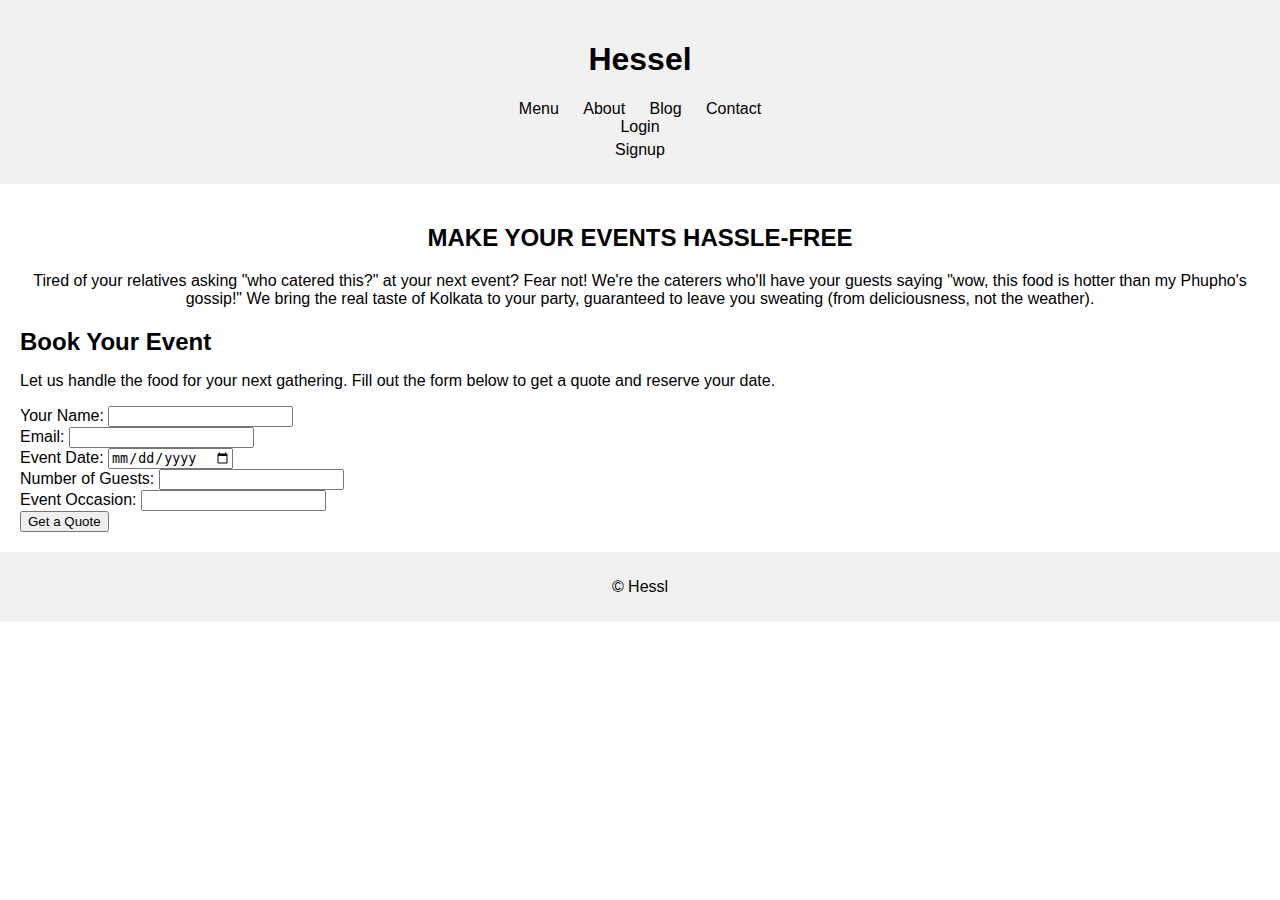
==== index.html @ a786975b "basic website frontend: v-1.0.0" ====
<!DOCTYPE html>
<html lang="en">
<head>
  <meta charset="UTF-8">
  <meta name="viewport" content="width=device-width, initial-scale=1.0">
  <title>Hessel</title>
  <link rel="stylesheet" href="style.css">
</head>
<body>
  <header>
    <h1>Hessel</h1>
    <nav>
      <a href="menu.html">Menu</a>
      <a href="about.html">About</a>
      <a href="blog.html">Blog</a>
      <a href="contact.html">Contact</a>
      <ul class="auth">  <li><a href="login.html">Login</a></li>
        <li><a href="signup.html">Signup</a></li>
      </ul>
    </nav>
  </header>

  <main>
    <section class="hero">
      <h2>MAKE YOUR EVENTS HASSLE-FREE</h2>
      <p>Tired of your relatives asking "who catered this?" at your next event? Fear not! We're the caterers who'll have your guests saying "wow, this food is hotter than my Phupho's gossip!" We bring the real taste of Kolkata to your party, guaranteed to leave you sweating (from deliciousness, not the weather).</p>
      </section>

    <section class="reservation">  <h2>Book Your Event</h2>
      <p>Let us handle the food for your next gathering. Fill out the form below to get a quote and reserve your date.</p>
      <form action="reservation.php" method="post">  <label for="name">Your Name:</label>
        <input type="text" id="name" name="name" required>
        <br>
        <label for="email">Email:</label>
        <input type="email" id="email" name="email" required>
        <br>
        <label for="event_date">Event Date:</label>
        <input type="date" id="event_date" name="event_date" required>
        <br>
        <label for="guests">Number of Guests:</label>
        <input type="number" id="guests" name="guests" min="1" required>
        <br>
        <label for="occasion">Event Occasion:</label>
        <input type="text" id="occasion" name="occasion">  <br>
        <button type="submit">Get a Quote</button>
      </form>
    </section>
  </main>

  <footer>
    <p>&copy; Hessl</p>
  </footer>
</body>
</html>
---- style.css ----
body {
    font-family: sans-serif;
    margin: 0;
    padding: 0;
  }
  
  header {
    background-color: #f1f1f1;
    padding: 20px;
  }
  
  h1 {
    text-align: center;
  }
  
  nav {
    text-align: center;
  }
  
  nav a {
    display: inline-block;
    margin: 0 10px;
    text-decoration: none;
    color: black;
  }
  
  nav a:hover {
    color: #007bff;
  }
  
  main {
    padding: 20px;
  }
  
  h2 {
    margin-bottom: 10px;
  }
  
  ul {
    list-style-type: none;
    margin: 0;
    padding: 0;
  }
  
  li {
    margin-bottom: 5px;
  }
  
  .hero {
    text-align: center;
  }
  
  .hero h2 {
    margin-bottom: 20px;
  }
  
  footer {
    background-color: #f1f1f1;
    text-align: center;
    padding: 10px;
  }
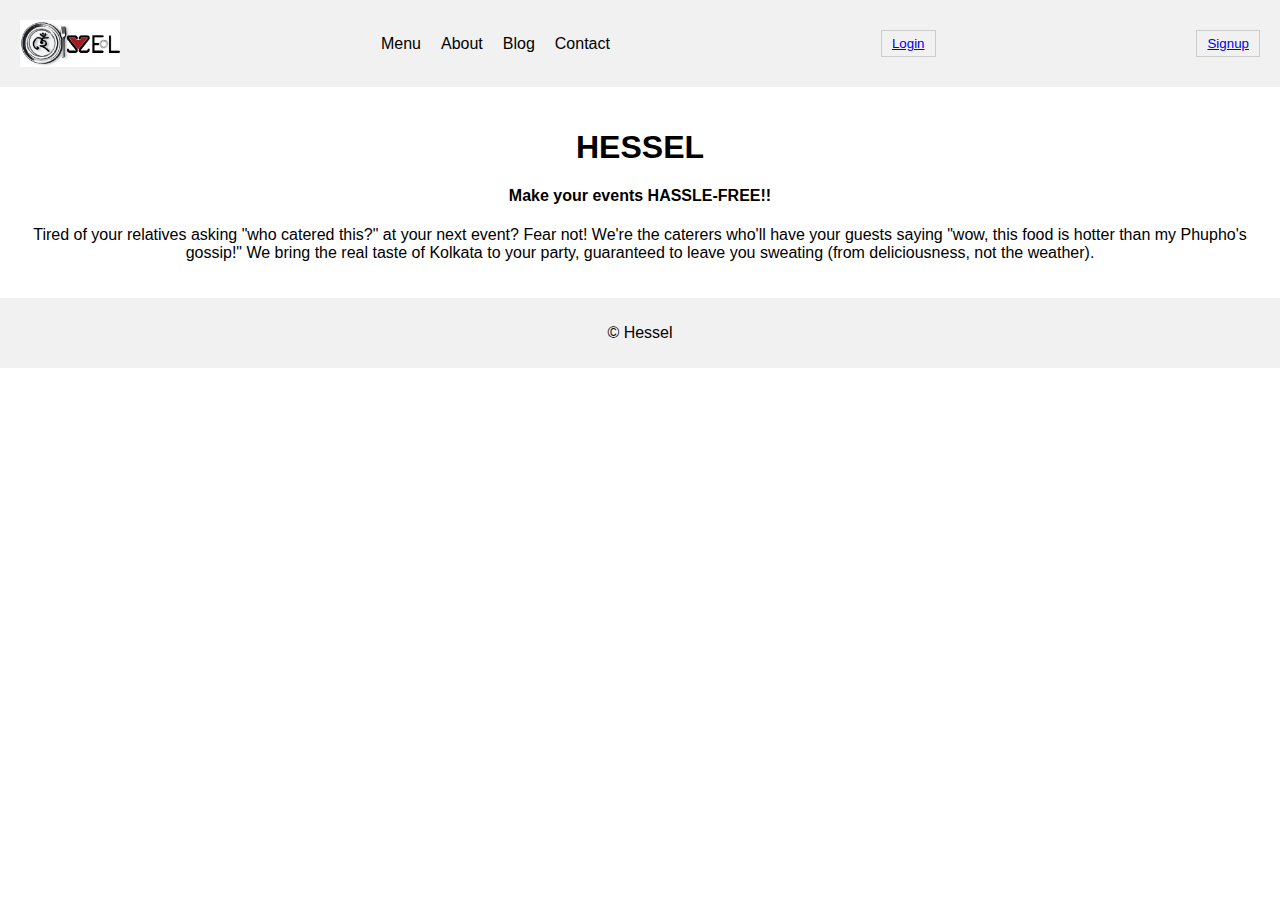
==== commit 981e8887: "modifing navbar" ====
--- a/index.html
+++ b/index.html
@@ -4,29 +4,41 @@
   <meta charset="UTF-8">
   <meta name="viewport" content="width=device-width, initial-scale=1.0">
   <title>Hessel</title>
+  <link href="https://cdn.jsdelivr.net/npm/bootstrap@5.1.3/dist/css/bootstrap.min.css" rel="stylesheet" integrity="sha384-1BmE4kWBq78iYhFldvKuhfTAU6auU8tT94WrHftjDbrCEXSU1oBoqyl2QvZ6jIW3" crossorigin="anonymous">
   <link rel="stylesheet" href="style.css">
 </head>
 <body>
-  <header>
+  <!-- <header class="header-container">
     <h1>Hessel</h1>
     <nav>
       <a href="menu.html">Menu</a>
       <a href="about.html">About</a>
       <a href="blog.html">Blog</a>
       <a href="contact.html">Contact</a>
-      <ul class="auth">  <li><a href="login.html">Login</a></li>
-        <li><a href="signup.html">Signup</a></li>
-      </ul>
     </nav>
+    <button class="auth-btn"><a href="login.html">Login</a></button>
+    <button class="auth-btn"><a href="signup.html">Signup</a></button>
+    
+  </header> -->
+  <header class="header-container">
+    <img src="Requirements\hesselBG.jpg" alt="Hessel Logo" class="logo"> <nav class="mx-auto">  
+      <a href="menu.html">Menu</a>
+      <a href="about.html">About</a>
+      <a href="blog.html">Blog</a>
+      <a href="contact.html">Contact</a>
+    </nav>
+    <button class="auth-btn"><a href="login.html">Login</a></button>
+    <button class="auth-btn"><a href="signup.html">Signup</a></button>
   </header>
 
   <main>
-    <section class="hero">
-      <h2>MAKE YOUR EVENTS HASSLE-FREE</h2>
+    <section class="welcome">
+      <h1>HESSEL</h1>
+      <h4>Make your events HASSLE-FREE!!</h4>
       <p>Tired of your relatives asking "who catered this?" at your next event? Fear not! We're the caterers who'll have your guests saying "wow, this food is hotter than my Phupho's gossip!" We bring the real taste of Kolkata to your party, guaranteed to leave you sweating (from deliciousness, not the weather).</p>
       </section>
-
-    <section class="reservation">  <h2>Book Your Event</h2>
+<!-- Reservation form: later -->
+    <!-- <section class="reservation">  <h2>Book Your Event</h2>
       <p>Let us handle the food for your next gathering. Fill out the form below to get a quote and reserve your date.</p>
       <form action="reservation.php" method="post">  <label for="name">Your Name:</label>
         <input type="text" id="name" name="name" required>
@@ -44,11 +56,12 @@
         <input type="text" id="occasion" name="occasion">  <br>
         <button type="submit">Get a Quote</button>
       </form>
-    </section>
+    </section> -->
+
   </main>
 
   <footer>
-    <p>&copy; Hessl</p>
+    <p>&copy; Hessel</p>
   </footer>
 </body>
 </html>
--- a/style.css
+++ b/style.css
@@ -2,61 +2,91 @@
     font-family: sans-serif;
     margin: 0;
     padding: 0;
-  }
-  
-  header {
+}
+.header-container {
+    display: flex;
+    justify-content: space-between;
+    align-items: center;
     background-color: #f1f1f1;
     padding: 20px;
-  }
+}  
+
+.logo {
+    width: 100px; /* Adjust logo width as needed */
+    height: auto;
+}
   
-  h1 {
+h1 {
     text-align: center;
-  }
+}
+
+h2 {
+    margin-bottom: 10px;
+}
   
-  nav {
-    text-align: center;
-  }
+nav {
+    display: flex;  /* Makes navigation items behave as a row */
+    justify-content: center;  /* Centers navigation links */
+    align-items: center; /* Vertically centers navigation links */
+}
   
-  nav a {
+nav a {
     display: inline-block;
     margin: 0 10px;
     text-decoration: none;
     color: black;
-  }
+}
   
-  nav a:hover {
+nav a:hover {
     color: #007bff;
-  }
+}
   
-  main {
+main {
     padding: 20px;
-  }
+}
+
   
-  h2 {
-    margin-bottom: 10px;
-  }
-  
-  ul {
+ul {
     list-style-type: none;
     margin: 0;
     padding: 0;
-  }
+}
   
-  li {
+li {
     margin-bottom: 5px;
-  }
+}
   
-  .hero {
+.auth-btn {
+    background-color: transparent;  /* adjust background color */
+    border: 1px solid #ccc;  /* adjust border */
+    color: #000;  /* adjust text color */
+    padding: 5px 10px;  /* adjust padding */
+    margin-left: 10px;  /* adjust spacing */
+    cursor: pointer;  /* indicates clickable element */
+}
+  
+.auth-btn:hover {
+    background-color: #f2f2f2;  /* adjust hover background color */
+}
+
+.auth {
+    float: right;
+    list-style: none;  /* removes default bullet points */
+    margin: 0;  /* removes default margin */
+    padding: 0;  /* removes default padding */
+}
+
+.welcome {
     text-align: center;
-  }
+}
   
-  .hero h2 {
+.welcome h2 {
     margin-bottom: 20px;
-  }
+}
   
-  footer {
+footer {
     background-color: #f1f1f1;
     text-align: center;
     padding: 10px;
-  }
+}
   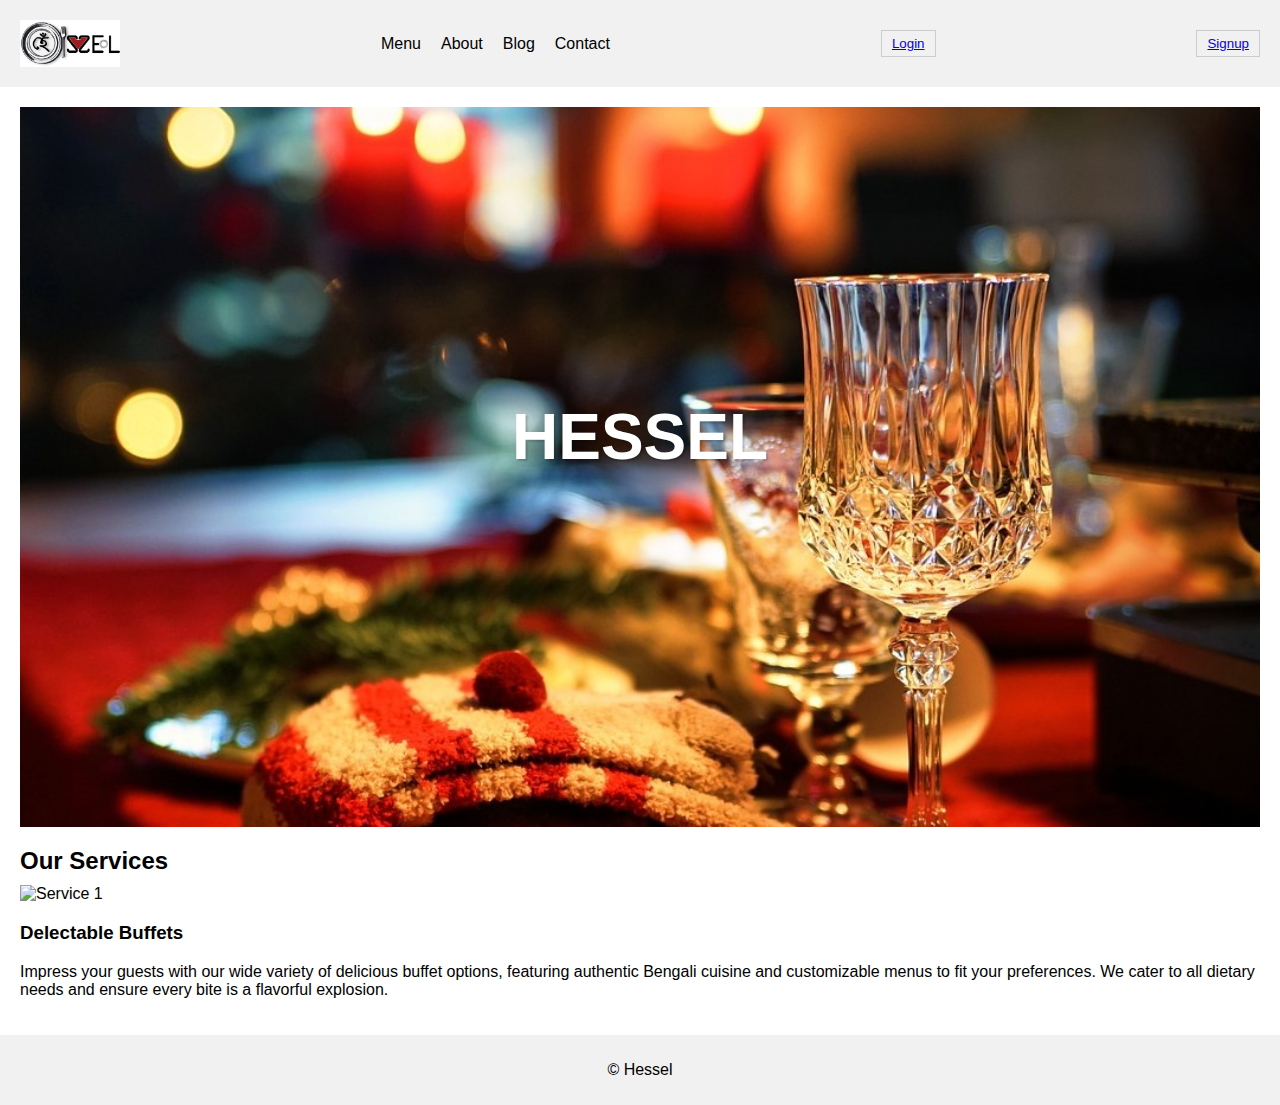
==== commit a7cec31f: "v1-background pic added" ====
--- a/index.html
+++ b/index.html
@@ -8,20 +8,8 @@
   <link rel="stylesheet" href="style.css">
 </head>
 <body>
-  <!-- <header class="header-container">
-    <h1>Hessel</h1>
-    <nav>
-      <a href="menu.html">Menu</a>
-      <a href="about.html">About</a>
-      <a href="blog.html">Blog</a>
-      <a href="contact.html">Contact</a>
-    </nav>
-    <button class="auth-btn"><a href="login.html">Login</a></button>
-    <button class="auth-btn"><a href="signup.html">Signup</a></button>
-    
-  </header> -->
   <header class="header-container">
-    <img src="Requirements\hesselBG.jpg" alt="Hessel Logo" class="logo"> <nav class="mx-auto">  
+    <img src="Requirements\logo\hesselBG.jpg" alt="Hessel Logo" class="logo"> <nav class="mx-auto">  
       <a href="menu.html">Menu</a>
       <a href="about.html">About</a>
       <a href="blog.html">Blog</a>
@@ -32,10 +20,38 @@
   </header>
 
   <main>
-    <section class="welcome">
+    <!-- <section class="welcome">
       <h1>HESSEL</h1>
       <h4>Make your events HASSLE-FREE!!</h4>
       <p>Tired of your relatives asking "who catered this?" at your next event? Fear not! We're the caterers who'll have your guests saying "wow, this food is hotter than my Phupho's gossip!" We bring the real taste of Kolkata to your party, guaranteed to leave you sweating (from deliciousness, not the weather).</p>
+    </section> -->
+
+    <!-- This section displays a background image to visually separate sections -->
+    <div class="background-hessel" style="background-image: url('Requirements/bgimg/bgd.jpg');">
+      <div class="bg-overlay d-flex justify-content-center align-items-center">
+        <h1>HESSEL</h1>
+      </div>
+      <div class="bg-overlay-tagline d-flex justify-content-center align-items-center">
+        <h4>Make your events HASSLE-FREE!!</h4>
+      </div>
+
+    </div>
+
+
+    <section class="services-section">
+        <h2>Our Services</h2>
+        <div class="container">
+          <div class="row">
+            <div class="col-md-6">  <div class="service-container">
+                <img src="Requirements/pi1zza&wine.jpg" alt="Service 1" class="service-image">
+                <div class="service-description">
+                  <h3>Delectable Buffets</h3>
+                  <p>Impress your guests with our wide variety of delicious buffet options, featuring authentic Bengali cuisine and customizable menus to fit your preferences. We cater to all dietary needs and ensure every bite is a flavorful explosion.</p>
+                </div>
+              </div>
+            </div>
+            </div>
+        </div>
       </section>
 <!-- Reservation form: later -->
     <!-- <section class="reservation">  <h2>Book Your Event</h2>
--- a/style.css
+++ b/style.css
@@ -18,7 +18,30 @@
   
 h1 {
     text-align: center;
+    font-size: 4rem;
 }
+
+.background-hessel {
+    display: flex;
+    flex-direction: column;
+    justify-content: center;
+    align-items: center;
+    height: 100%;
+}
+
+.bg-overlay,.bg-overlay-tagline{
+    /* position: absolute; */
+    width: 200%;
+    height: 100%;
+    border-color: rgba(0,0,0,rgba(0,0,0,.2));
+}
+
+/* .bg-overlay-tagline{
+    position: absolute;
+    width: 100%;
+    height: 100%;
+    border-color: rgba(0,0,0,rgba(0,0,0,.2));
+} */
 
 h2 {
     margin-bottom: 10px;
@@ -45,17 +68,14 @@
     padding: 20px;
 }
 
-  
-ul {
-    list-style-type: none;
-    margin: 0;
-    padding: 0;
+.background-hessel{
+    background-size: cover;
+    min-height: 80vh;
+    position: relative;
+    color: white;
+    text-shadow: 2px 2px 2px rgba(0,0,0,.2);
 }
-  
-li {
-    margin-bottom: 5px;
-}
-  
+
 .auth-btn {
     background-color: transparent;  /* adjust background color */
     border: 1px solid #ccc;  /* adjust border */
@@ -76,13 +96,13 @@
     padding: 0;  /* removes default padding */
 }
 
-.welcome {
+/* .welcome {
     text-align: center;
 }
   
 .welcome h2 {
     margin-bottom: 20px;
-}
+} */
   
 footer {
     background-color: #f1f1f1;
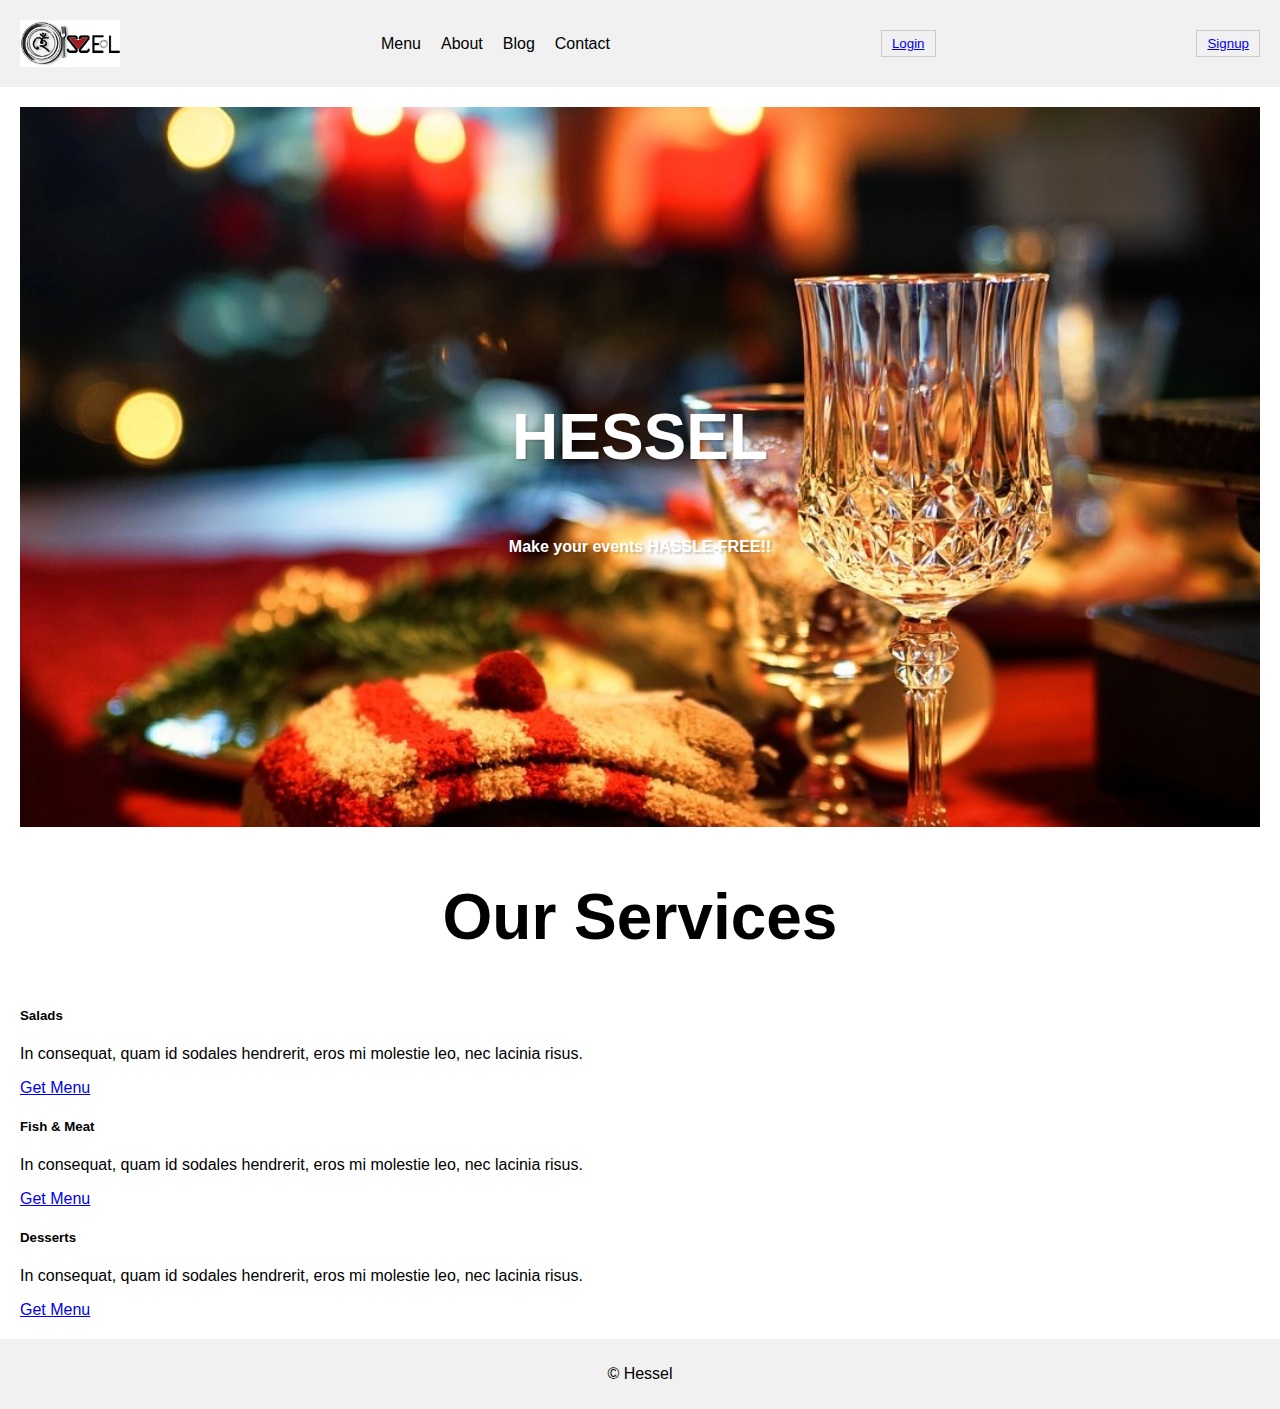
==== commit 783be3f7: "this verion is generic usecase for other websites:v2.0.0:added our services" ====
--- a/index.html
+++ b/index.html
@@ -40,18 +40,38 @@
 
     <section class="services-section">
         <h2>Our Services</h2>
-        <div class="container">
+        <div class="container mt-5">
           <div class="row">
-            <div class="col-md-6">  <div class="service-container">
-                <img src="Requirements/pi1zza&wine.jpg" alt="Service 1" class="service-image">
-                <div class="service-description">
-                  <h3>Delectable Buffets</h3>
-                  <p>Impress your guests with our wide variety of delicious buffet options, featuring authentic Bengali cuisine and customizable menus to fit your preferences. We cater to all dietary needs and ensure every bite is a flavorful explosion.</p>
+            <div class="col-sm-4 mb-3">
+              <div class="card">
+                <div class="card-body">
+                  <h5 class="card-title">Salads</h5>
+                  <p class="card-text">In consequat, quam id sodales hendrerit, eros mi molestie leo, nec lacinia risus.</p>
+                  <a href="#" class="btn btn-primary">Get Menu</a>
                 </div>
               </div>
             </div>
+            <div class="col-sm-4 mb-3">
+              <div class="card">
+                <div class="card-body">
+                  <h5 class="card-title">Fish & Meat</h5>
+                  <p class="card-text">In consequat, quam id sodales hendrerit, eros mi molestie leo, nec lacinia risus.</p>
+                  <a href="#" class="btn btn-primary">Get Menu</a>
+                </div>
+              </div>
             </div>
+            <div class="col-sm-4 mb-3">
+              <div class="card">
+                <div class="card-body">
+                  <h5 class="card-title">Desserts</h5>
+                  <p class="card-text">In consequat, quam id sodales hendrerit, eros mi molestie leo, nec lacinia risus.</p>
+                  <a href="#" class="btn btn-primary">Get Menu</a>
+                </div>
+              </div>
+            </div>
+          </div>
         </div>
+      
       </section>
 <!-- Reservation form: later -->
     <!-- <section class="reservation">  <h2>Book Your Event</h2>
--- a/style.css
+++ b/style.css
@@ -16,22 +16,28 @@
     height: auto;
 }
   
-h1 {
+h1,h2 {
     text-align: center;
     font-size: 4rem;
 }
 
 .background-hessel {
+    background-size: cover;
+    min-height: 80vh;
+    /* width: 100vw; */
+    position: relative;
+    color: white;
+    text-shadow: 2px 2px 2px rgba(0,0,0,.2);
     display: flex;
     flex-direction: column;
     justify-content: center;
     align-items: center;
-    height: 100%;
+    /* height: 100%; */
 }
 
 .bg-overlay,.bg-overlay-tagline{
     /* position: absolute; */
-    width: 200%;
+    /* width: 200%; */
     height: 100%;
     border-color: rgba(0,0,0,rgba(0,0,0,.2));
 }
@@ -43,9 +49,9 @@
     border-color: rgba(0,0,0,rgba(0,0,0,.2));
 } */
 
-h2 {
+/* h2 {
     margin-bottom: 10px;
-}
+} */
   
 nav {
     display: flex;  /* Makes navigation items behave as a row */
@@ -68,13 +74,6 @@
     padding: 20px;
 }
 
-.background-hessel{
-    background-size: cover;
-    min-height: 80vh;
-    position: relative;
-    color: white;
-    text-shadow: 2px 2px 2px rgba(0,0,0,.2);
-}
 
 .auth-btn {
     background-color: transparent;  /* adjust background color */
